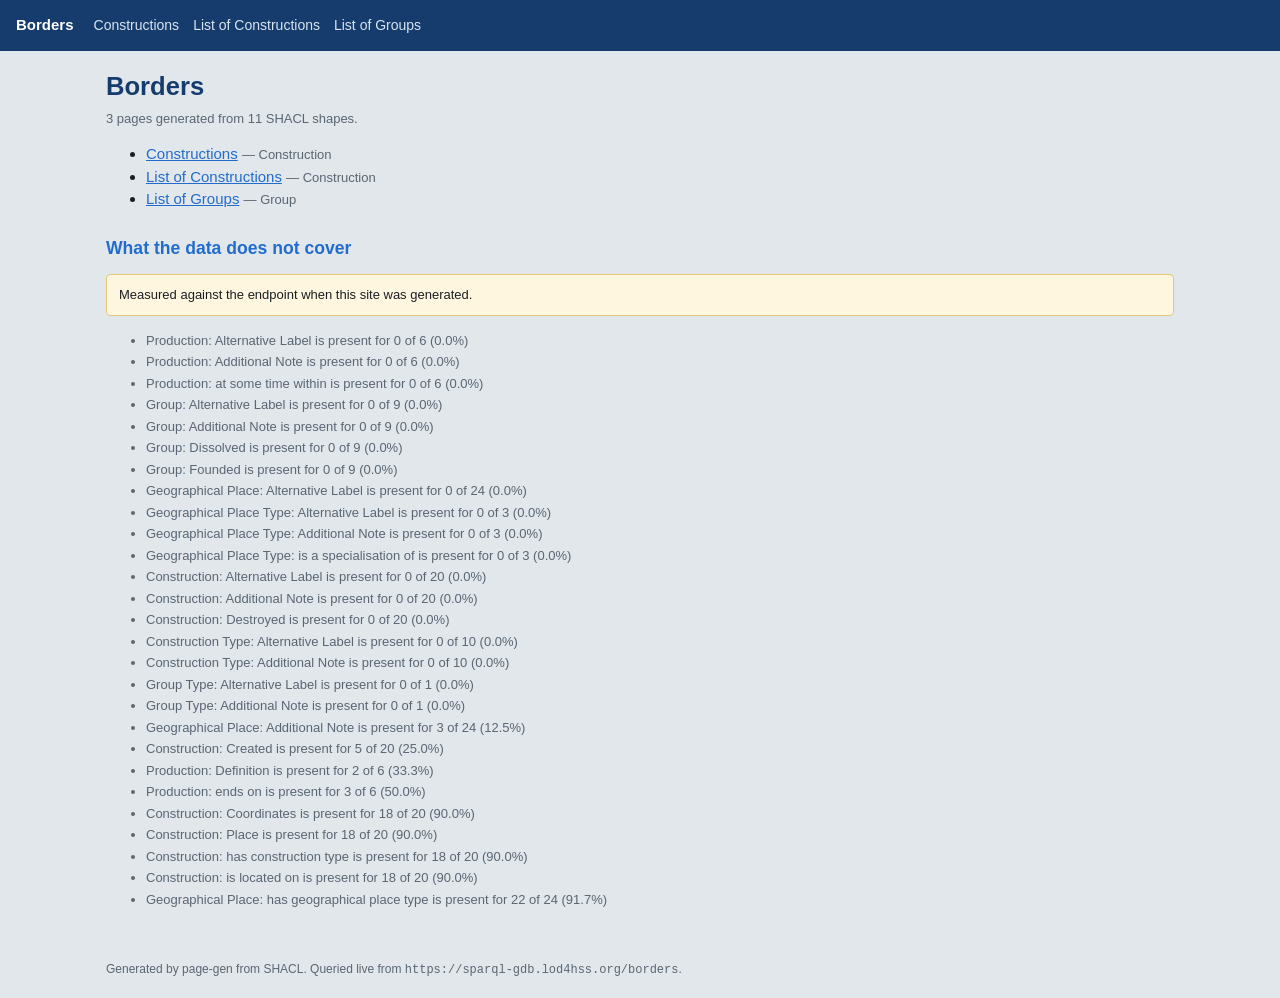
==== docs/index.html @ 99ce8fdb "change output folder name" ====
<!DOCTYPE html>
<html lang="en">
<head>
<meta charset="UTF-8">
<meta name="viewport" content="width=device-width, initial-scale=1.0">
<title>Borders</title>
<link rel="stylesheet" href="base.css">
</head>
<body>
<header>
  <a class="home" href="index.html">Borders</a>
  <nav>    <a href="map.html">Constructions</a>    <a href="constructions.html">List of Constructions</a>    <a href="groups.html">List of Groups</a>  </nav>
</header>
<main>
<h1>Borders</h1>
<p class="subtle">
  3 pages generated from
  11 SHACL shapes.
</p>
<ul>  <li><a href="map.html">Constructions</a> <span class="subtle">&mdash; Construction</span></li>  <li><a href="constructions.html">List of Constructions</a> <span class="subtle">&mdash; Construction</span></li>  <li><a href="groups.html">List of Groups</a> <span class="subtle">&mdash; Group</span></li></ul>
<h2>What the data does not cover</h2>
<p class="caveat">Measured against the endpoint when this site was generated.</p>
<ul>  <li class="subtle">Production: Alternative Label is present for 0 of 6 (0.0%)</li>  <li class="subtle">Production: Additional Note is present for 0 of 6 (0.0%)</li>  <li class="subtle">Production: at some time within is present for 0 of 6 (0.0%)</li>  <li class="subtle">Group: Alternative Label is present for 0 of 9 (0.0%)</li>  <li class="subtle">Group: Additional Note is present for 0 of 9 (0.0%)</li>  <li class="subtle">Group: Dissolved is present for 0 of 9 (0.0%)</li>  <li class="subtle">Group: Founded is present for 0 of 9 (0.0%)</li>  <li class="subtle">Geographical Place: Alternative Label is present for 0 of 24 (0.0%)</li>  <li class="subtle">Geographical Place Type: Alternative Label is present for 0 of 3 (0.0%)</li>  <li class="subtle">Geographical Place Type: Additional Note is present for 0 of 3 (0.0%)</li>  <li class="subtle">Geographical Place Type: is a specialisation of is present for 0 of 3 (0.0%)</li>  <li class="subtle">Construction: Alternative Label is present for 0 of 20 (0.0%)</li>  <li class="subtle">Construction: Additional Note is present for 0 of 20 (0.0%)</li>  <li class="subtle">Construction: Destroyed is present for 0 of 20 (0.0%)</li>  <li class="subtle">Construction Type: Alternative Label is present for 0 of 10 (0.0%)</li>  <li class="subtle">Construction Type: Additional Note is present for 0 of 10 (0.0%)</li>  <li class="subtle">Group Type: Alternative Label is present for 0 of 1 (0.0%)</li>  <li class="subtle">Group Type: Additional Note is present for 0 of 1 (0.0%)</li>  <li class="subtle">Geographical Place: Additional Note is present for 3 of 24 (12.5%)</li>  <li class="subtle">Construction: Created is present for 5 of 20 (25.0%)</li>  <li class="subtle">Production: Definition is present for 2 of 6 (33.3%)</li>  <li class="subtle">Production: ends on is present for 3 of 6 (50.0%)</li>  <li class="subtle">Construction: Coordinates is present for 18 of 20 (90.0%)</li>  <li class="subtle">Construction: Place is present for 18 of 20 (90.0%)</li>  <li class="subtle">Construction: has construction type is present for 18 of 20 (90.0%)</li>  <li class="subtle">Construction: is located on is present for 18 of 20 (90.0%)</li>  <li class="subtle">Geographical Place: has geographical place type is present for 22 of 24 (91.7%)</li></ul>
</main>
<footer>
  Generated by page-gen from SHACL. Queried live from <code>https://sparql-gdb.lod4hss.org/borders</code>.
</footer>
</body>
</html>
---- docs/base.css ----
:root {
  --bg: rgb(226, 231, 235);
  --panel: #ffffff;
  --ink: #1b1f23;
  --subtle: #5a6672;
  --h1: rgb(22, 60, 109);
  --h2: rgb(34, 108, 205);
  --line: #c8d2db;
  --error: #b3261e;
  /* data-viz slots: validated all-pairs on this white surface with
     scripts/validate_palette.js. Three is the all-pairs cap, so a fourth
     category folds into Other rather than inventing a hue. */
  --series-1: #2a78d6;
  --series-2: #eb6834;
  --series-3: #1baf7a;
  --series-other: #898781;
  --chart-surface: #ffffff;
  --grid: #e1e0d9;
  --axis: #c3c2b7;
  --muted-ink: #898781;
}

* { box-sizing: border-box; }

body {
  margin: 0;
  background: var(--bg);
  color: var(--ink);
  font: 15px/1.5 Geneva, "Liberation Sans", Helvetica, Arial, sans-serif;
}

header {
  display: flex;
  flex-wrap: wrap;
  gap: 8px 20px;
  align-items: baseline;
  padding: 14px 16px;
  background: var(--h1);
}

header .home { color: #fff; font-weight: 700; text-decoration: none; }
header nav { display: flex; flex-wrap: wrap; gap: 14px; }
header nav a { color: #d8e4f2; text-decoration: none; font-size: 14px; }
header nav a:hover { text-decoration: underline; }
header nav a[aria-current="page"] { color: #fff; font-weight: 600; }

main { max-width: 1100px; margin: 0 auto; padding: 16px; }

h1 { color: var(--h1); font-size: 1.6rem; margin: 0 0 4px; }
h2 { color: var(--h2); font-size: 1.1rem; margin: 24px 0 8px; }

a { color: var(--h2); }

.subtle { color: var(--subtle); font-size: 13px; margin: 2px 0; }
.empty { color: var(--subtle); font-style: italic; }
.error { color: var(--error); white-space: pre-wrap; }

label { display: block; font-size: 13px; color: var(--subtle); margin: 12px 0; }

input[type="search"] {
  display: block;
  width: 100%;
  max-width: 420px;
  margin-top: 4px;
  padding: 7px 9px;
  border: 1px solid var(--line);
  border-radius: 4px;
  font: inherit;
  background: var(--panel);
}

.panels { display: flex; flex-wrap: wrap; gap: 24px; }
.panels > section { flex: 1 1 380px; min-width: 0; }

[data-rows], [data-outgoing], [data-incoming] {
  background: var(--panel);
  border: 1px solid var(--line);
  border-radius: 4px;
  overflow-x: auto;
}

[aria-busy="true"] { opacity: 0.55; }

table { width: 100%; border-collapse: collapse; }
th, td { text-align: left; padding: 7px 10px; border-bottom: 1px solid var(--line); vertical-align: top; }
th { position: sticky; top: 0; background: #eef2f6; color: var(--h1); font-size: 13px; }
tr:last-child td { border-bottom: none; }
code { font-size: 12px; word-break: break-all; }

.pagination { display: flex; flex-wrap: wrap; gap: 8px; align-items: center; margin: 10px 0; }
.pagination button {
  padding: 5px 11px;
  border: 1px solid var(--line);
  border-radius: 3px;
  background: var(--panel);
  font: inherit;
  cursor: pointer;
}
.pagination button:disabled { opacity: 0.45; cursor: default; }
.pagination .range { color: var(--subtle); font-size: 13px; }

.caveat {
  background: #fff6e0;
  border: 1px solid #e4c777;
  border-radius: 4px;
  padding: 10px 12px;
  font-size: 13px;
}

footer {
  max-width: 1100px;
  margin: 0 auto;
  padding: 20px 16px;
  color: var(--subtle);
  font-size: 12px;
}

@media (max-width: 600px) {
  main { padding: 12px; }
  .panels { gap: 12px; }
}

/* --- map and chart --- */

#map { height: 560px; border: 1px solid var(--line); border-radius: 4px; background: #eef2f6; }

.legend { display: flex; flex-wrap: wrap; gap: 6px 16px; margin: 10px 0; padding: 0; list-style: none; }
.legend li { display: flex; align-items: center; gap: 6px; font-size: 13px; color: var(--ink); }
.legend .swatch { width: 12px; height: 12px; border-radius: 50%; border: 2px solid var(--chart-surface); box-shadow: 0 0 0 1px rgba(0,0,0,.18); }

.marker-popup strong { display: block; color: var(--h1); }
.marker-popup .count { font-size: 18px; font-weight: 600; }

.chart { background: var(--chart-surface); border: 1px solid var(--line); border-radius: 4px; padding: 12px 8px 4px; }
.chart svg { display: block; width: 100%; height: auto; }
.chart .grid { stroke: var(--grid); stroke-width: 1; }
.chart .axis { stroke: var(--axis); stroke-width: 1; }
.chart .bar { fill: var(--series-1); }
.chart .hit { fill: transparent; cursor: pointer; }
.chart .hit:hover + .bar, .chart .hit:focus + .bar { fill: #1c5cab; }
.chart text { fill: var(--muted-ink); font-size: 11px; font-family: inherit; }
.chart .value { fill: var(--ink); font-weight: 600; }

.tip {
  position: absolute;
  pointer-events: none;
  background: #1b1f23;
  color: #fff;
  padding: 5px 8px;
  border-radius: 3px;
  font-size: 12px;
  white-space: nowrap;
  opacity: 0;
  transition: opacity .12s;
  z-index: 500;
}
.tip[data-shown] { opacity: 1; }

details.table-view { margin: 12px 0; }
details.table-view summary { cursor: pointer; font-size: 13px; color: var(--h2); }
details.table-view table { margin-top: 8px; background: var(--chart-surface); border: 1px solid var(--line); border-radius: 4px; }
details.table-view td.num, details.table-view th.num { text-align: right; font-variant-numeric: tabular-nums; }
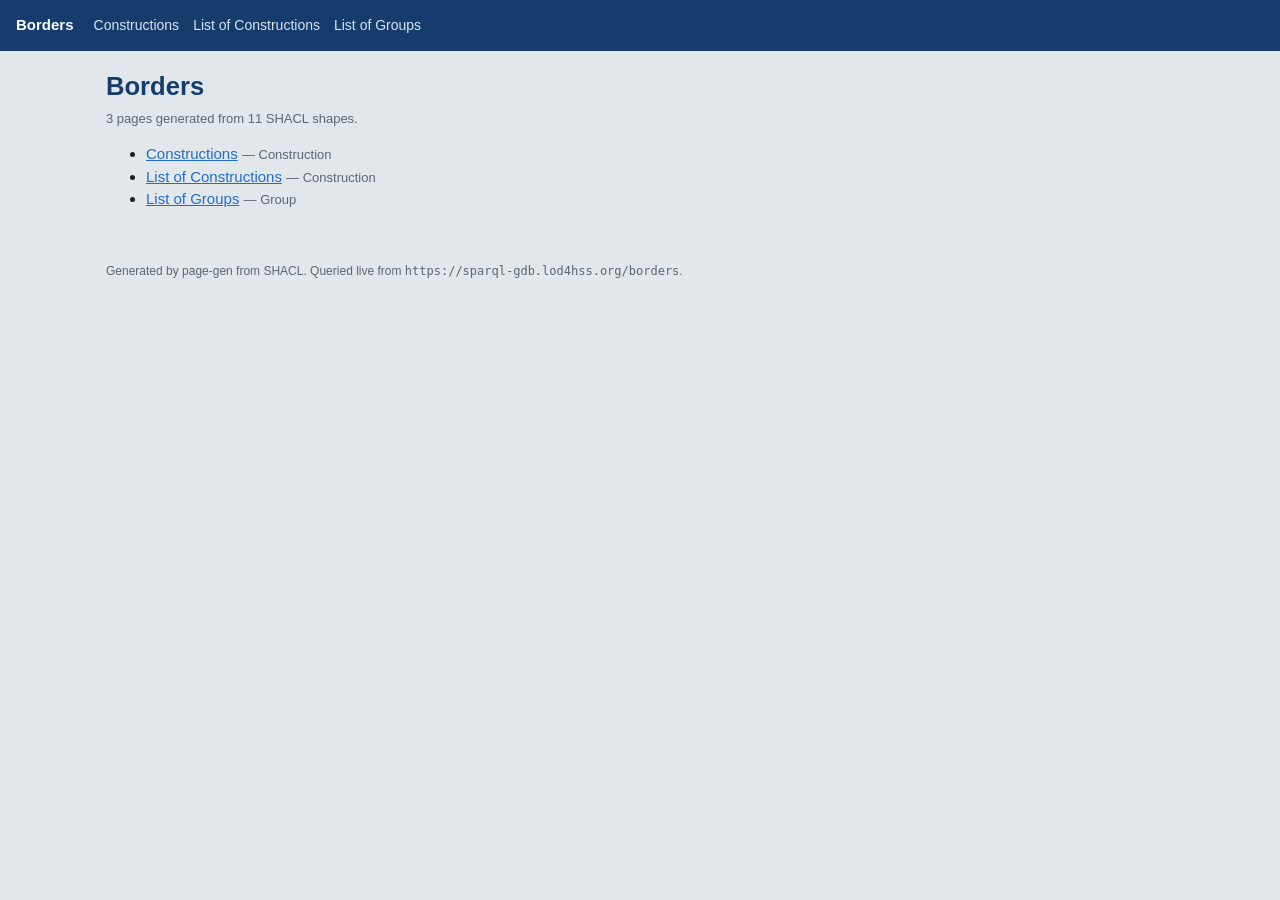
==== commit 971ed539: "put everything needed for build into repo" ====
--- a/docs/index.html
+++ b/docs/index.html
@@ -18,9 +18,6 @@
   11 SHACL shapes.
 </p>
 <ul>  <li><a href="map.html">Constructions</a> <span class="subtle">&mdash; Construction</span></li>  <li><a href="constructions.html">List of Constructions</a> <span class="subtle">&mdash; Construction</span></li>  <li><a href="groups.html">List of Groups</a> <span class="subtle">&mdash; Group</span></li></ul>
-<h2>What the data does not cover</h2>
-<p class="caveat">Measured against the endpoint when this site was generated.</p>
-<ul>  <li class="subtle">Production: Alternative Label is present for 0 of 6 (0.0%)</li>  <li class="subtle">Production: Additional Note is present for 0 of 6 (0.0%)</li>  <li class="subtle">Production: at some time within is present for 0 of 6 (0.0%)</li>  <li class="subtle">Group: Alternative Label is present for 0 of 9 (0.0%)</li>  <li class="subtle">Group: Additional Note is present for 0 of 9 (0.0%)</li>  <li class="subtle">Group: Dissolved is present for 0 of 9 (0.0%)</li>  <li class="subtle">Group: Founded is present for 0 of 9 (0.0%)</li>  <li class="subtle">Geographical Place: Alternative Label is present for 0 of 24 (0.0%)</li>  <li class="subtle">Geographical Place Type: Alternative Label is present for 0 of 3 (0.0%)</li>  <li class="subtle">Geographical Place Type: Additional Note is present for 0 of 3 (0.0%)</li>  <li class="subtle">Geographical Place Type: is a specialisation of is present for 0 of 3 (0.0%)</li>  <li class="subtle">Construction: Alternative Label is present for 0 of 20 (0.0%)</li>  <li class="subtle">Construction: Additional Note is present for 0 of 20 (0.0%)</li>  <li class="subtle">Construction: Destroyed is present for 0 of 20 (0.0%)</li>  <li class="subtle">Construction Type: Alternative Label is present for 0 of 10 (0.0%)</li>  <li class="subtle">Construction Type: Additional Note is present for 0 of 10 (0.0%)</li>  <li class="subtle">Group Type: Alternative Label is present for 0 of 1 (0.0%)</li>  <li class="subtle">Group Type: Additional Note is present for 0 of 1 (0.0%)</li>  <li class="subtle">Geographical Place: Additional Note is present for 3 of 24 (12.5%)</li>  <li class="subtle">Construction: Created is present for 5 of 20 (25.0%)</li>  <li class="subtle">Production: Definition is present for 2 of 6 (33.3%)</li>  <li class="subtle">Production: ends on is present for 3 of 6 (50.0%)</li>  <li class="subtle">Construction: Coordinates is present for 18 of 20 (90.0%)</li>  <li class="subtle">Construction: Place is present for 18 of 20 (90.0%)</li>  <li class="subtle">Construction: has construction type is present for 18 of 20 (90.0%)</li>  <li class="subtle">Construction: is located on is present for 18 of 20 (90.0%)</li>  <li class="subtle">Geographical Place: has geographical place type is present for 22 of 24 (91.7%)</li></ul>
 </main>
 <footer>
   Generated by page-gen from SHACL. Queried live from <code>https://sparql-gdb.lod4hss.org/borders</code>.
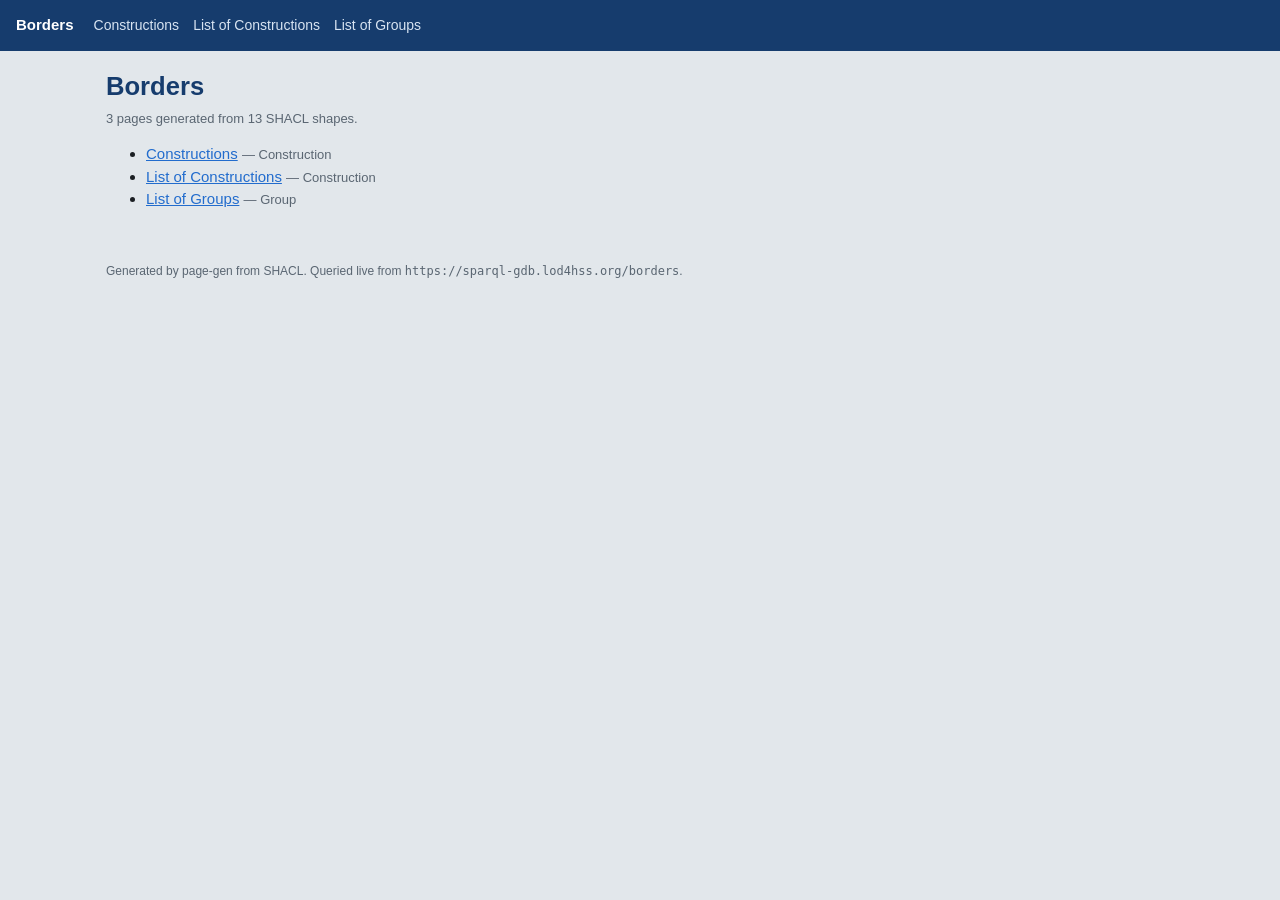
==== commit 7637518b: "- show lists of constructions with the same coordinates - color dots by use type (not construction t" ====
--- a/docs/index.html
+++ b/docs/index.html
@@ -15,7 +15,7 @@
 <h1>Borders</h1>
 <p class="subtle">
   3 pages generated from
-  11 SHACL shapes.
+  13 SHACL shapes.
 </p>
 <ul>  <li><a href="map.html">Constructions</a> <span class="subtle">&mdash; Construction</span></li>  <li><a href="constructions.html">List of Constructions</a> <span class="subtle">&mdash; Construction</span></li>  <li><a href="groups.html">List of Groups</a> <span class="subtle">&mdash; Group</span></li></ul>
 </main>
--- a/docs/base.css
+++ b/docs/base.css
@@ -126,10 +126,20 @@
 
 .legend { display: flex; flex-wrap: wrap; gap: 6px 16px; margin: 10px 0; padding: 0; list-style: none; }
 .legend li { display: flex; align-items: center; gap: 6px; font-size: 13px; color: var(--ink); }
-.legend .swatch { width: 12px; height: 12px; border-radius: 50%; border: 2px solid var(--chart-surface); box-shadow: 0 0 0 1px rgba(0,0,0,.18); }
+/* shared by the legend and by the per-record list in a marker popup, so a
+   row in the list is visibly the same thing as the slice it stands for */
+.swatch { width: 12px; height: 12px; border-radius: 50%; border: 2px solid var(--chart-surface); box-shadow: 0 0 0 1px rgba(0,0,0,.18); flex: none; }
 
 .marker-popup strong { display: block; color: var(--h1); }
 .marker-popup .count { font-size: 18px; font-weight: 600; }
+.marker-list { margin: 6px 0 0; padding: 0; list-style: none; }
+.marker-list li { display: flex; align-items: center; gap: 6px; padding: 2px 0; }
+.marker-list .kind { color: var(--subtle); font-size: 12px; }
+.marker-list .count { font-size: 13px; font-weight: 600; margin-left: auto; }
+
+/* a mark covering more than one category: the conic-gradient slices and the
+   ring colour are written by views.js, the box model belongs here */
+.map-pie span { display: block; width: 100%; height: 100%; border-radius: 50%; border: 2px solid var(--chart-surface); box-shadow: 0 0 0 1px rgba(0,0,0,.18); }
 
 .chart { background: var(--chart-surface); border: 1px solid var(--line); border-radius: 4px; padding: 12px 8px 4px; }
 .chart svg { display: block; width: 100%; height: auto; }
@@ -160,3 +170,37 @@
 details.table-view summary { cursor: pointer; font-size: 13px; color: var(--h2); }
 details.table-view table { margin-top: 8px; background: var(--chart-surface); border: 1px solid var(--line); border-radius: 4px; }
 details.table-view td.num, details.table-view th.num { text-align: right; font-variant-numeric: tabular-nums; }
+
+/* --- copy the entity URI --- */
+
+.uri { display: flex; align-items: center; gap: 6px; flex-wrap: wrap; }
+
+button.copy {
+  display: inline-flex;
+  align-items: center;
+  justify-content: center;
+  width: 26px;
+  height: 26px;
+  padding: 0;
+  border: 1px solid var(--line);
+  border-radius: 4px;
+  background: var(--panel);
+  color: var(--subtle);
+  cursor: pointer;
+  flex: none;
+}
+
+button.copy:hover { color: var(--h2); border-color: var(--h2); }
+button.copy:focus-visible { outline: 2px solid var(--h2); outline-offset: 1px; }
+button.copy[data-state="copied"] { color: #0ca30c; border-color: #0ca30c; }
+button.copy[data-state="failed"] { color: var(--error); border-color: var(--error); }
+
+button.copy svg {
+  width: 15px;
+  height: 15px;
+  fill: none;
+  stroke: currentColor;
+  stroke-width: 2;
+  stroke-linecap: round;
+  stroke-linejoin: round;
+}
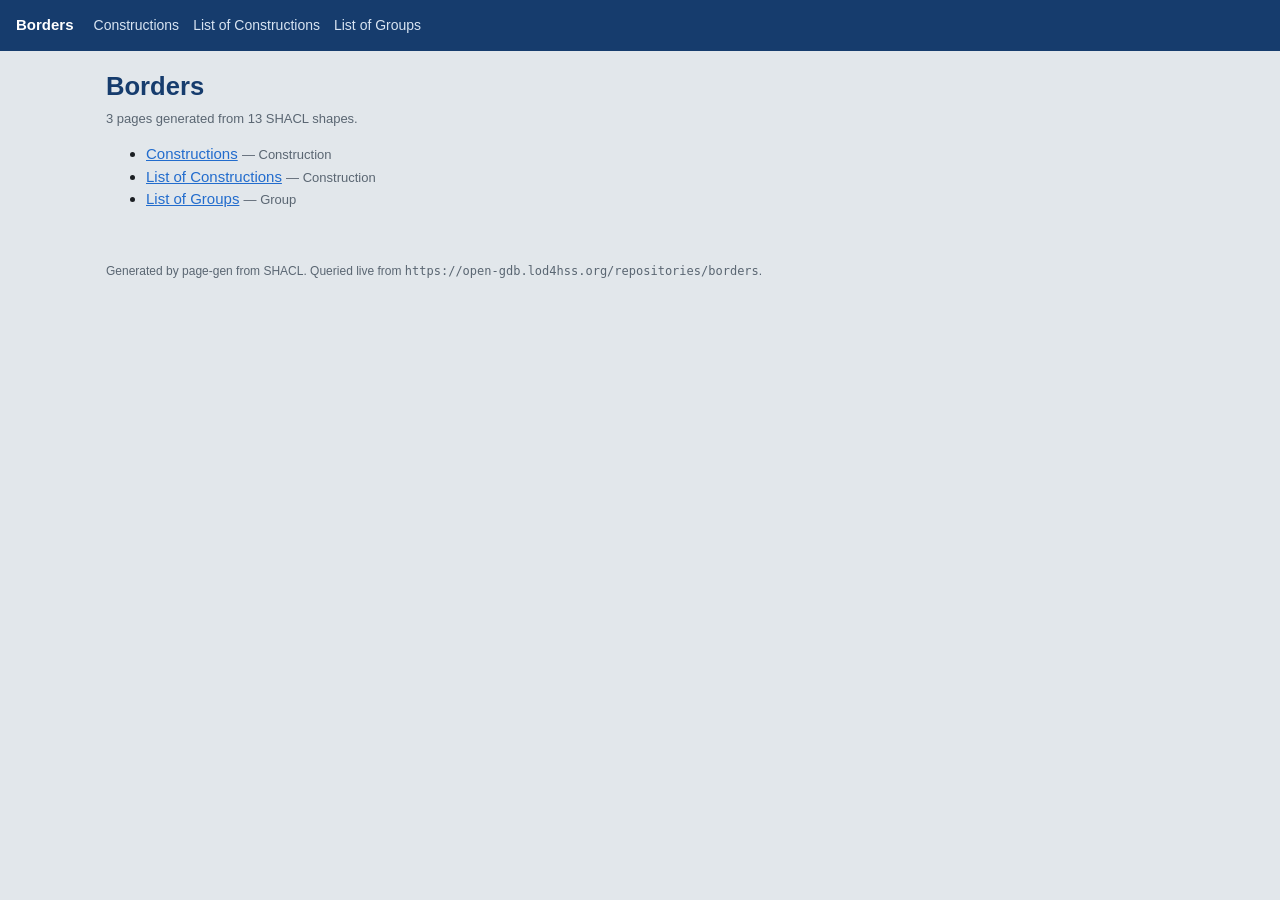
==== commit 56d68227: "migrate to new endpoint" ====
--- a/docs/index.html
+++ b/docs/index.html
@@ -20,7 +20,7 @@
 <ul>  <li><a href="map.html">Constructions</a> <span class="subtle">&mdash; Construction</span></li>  <li><a href="constructions.html">List of Constructions</a> <span class="subtle">&mdash; Construction</span></li>  <li><a href="groups.html">List of Groups</a> <span class="subtle">&mdash; Group</span></li></ul>
 </main>
 <footer>
-  Generated by page-gen from SHACL. Queried live from <code>https://sparql-gdb.lod4hss.org/borders</code>.
+  Generated by page-gen from SHACL. Queried live from <code>https://open-gdb.lod4hss.org/repositories/borders</code>.
 </footer>
 </body>
 </html>
--- a/docs/base.css
+++ b/docs/base.css
@@ -126,8 +126,7 @@
 
 .legend { display: flex; flex-wrap: wrap; gap: 6px 16px; margin: 10px 0; padding: 0; list-style: none; }
 .legend li { display: flex; align-items: center; gap: 6px; font-size: 13px; color: var(--ink); }
-/* shared by the legend and by the per-record list in a marker popup, so a
-   row in the list is visibly the same thing as the slice it stands for */
+/* legend and marker-popup list share this */
 .swatch { width: 12px; height: 12px; border-radius: 50%; border: 2px solid var(--chart-surface); box-shadow: 0 0 0 1px rgba(0,0,0,.18); flex: none; }
 
 .marker-popup strong { display: block; color: var(--h1); }
@@ -137,8 +136,7 @@
 .marker-list .kind { color: var(--subtle); font-size: 12px; }
 .marker-list .count { font-size: 13px; font-weight: 600; margin-left: auto; }
 
-/* a mark covering more than one category: the conic-gradient slices and the
-   ring colour are written by views.js, the box model belongs here */
+/* the slices and ring colour are written by views.js */
 .map-pie span { display: block; width: 100%; height: 100%; border-radius: 50%; border: 2px solid var(--chart-surface); box-shadow: 0 0 0 1px rgba(0,0,0,.18); }
 
 .chart { background: var(--chart-surface); border: 1px solid var(--line); border-radius: 4px; padding: 12px 8px 4px; }
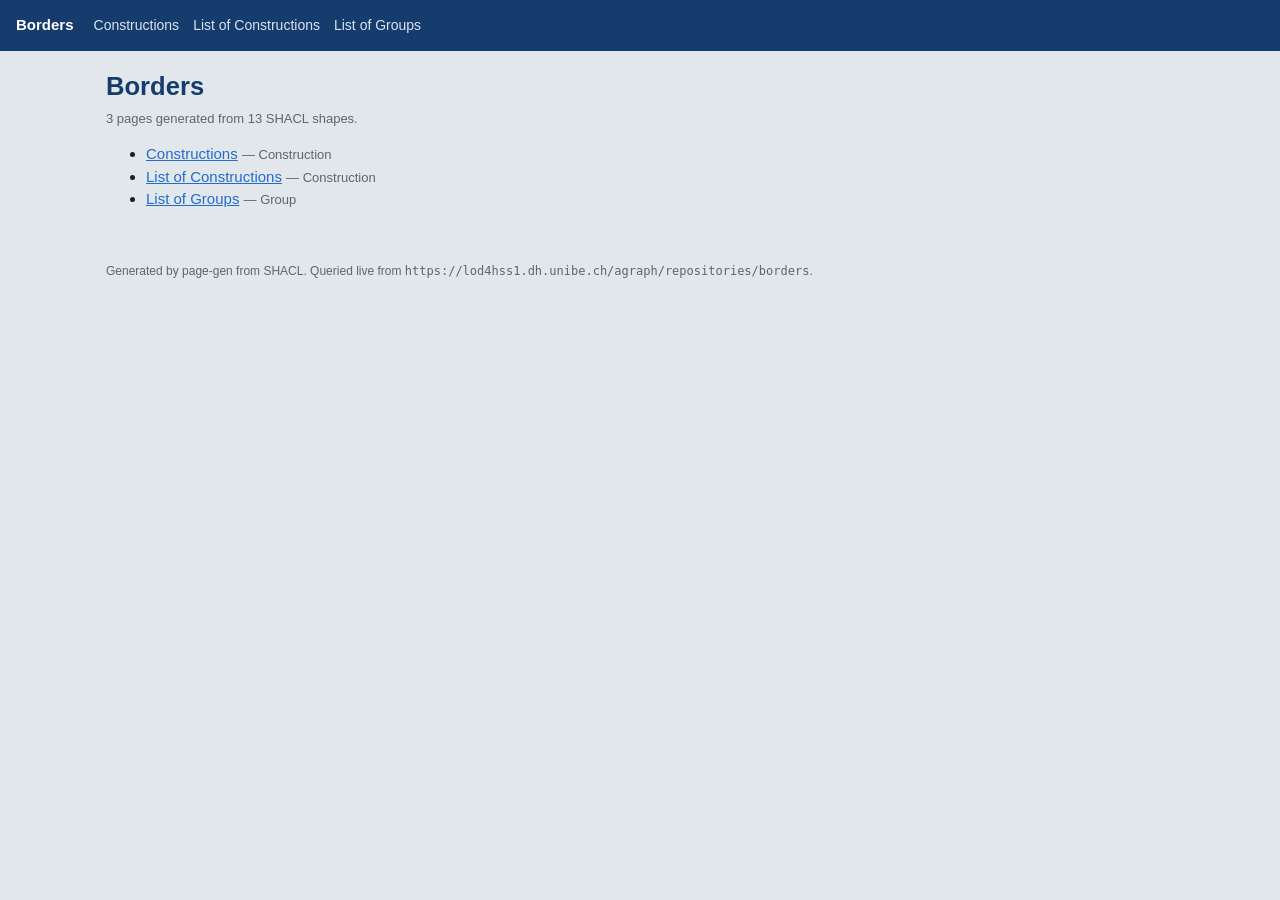
==== commit 6aba7065: "switch to allegrograph" ====
--- a/docs/index.html
+++ b/docs/index.html
@@ -20,7 +20,7 @@
 <ul>  <li><a href="map.html">Constructions</a> <span class="subtle">&mdash; Construction</span></li>  <li><a href="constructions.html">List of Constructions</a> <span class="subtle">&mdash; Construction</span></li>  <li><a href="groups.html">List of Groups</a> <span class="subtle">&mdash; Group</span></li></ul>
 </main>
 <footer>
-  Generated by page-gen from SHACL. Queried live from <code>https://open-gdb.lod4hss.org/repositories/borders</code>.
+  Generated by page-gen from SHACL. Queried live from <code>https://lod4hss1.dh.unibe.ch/agraph/repositories/borders</code>.
 </footer>
 </body>
 </html>
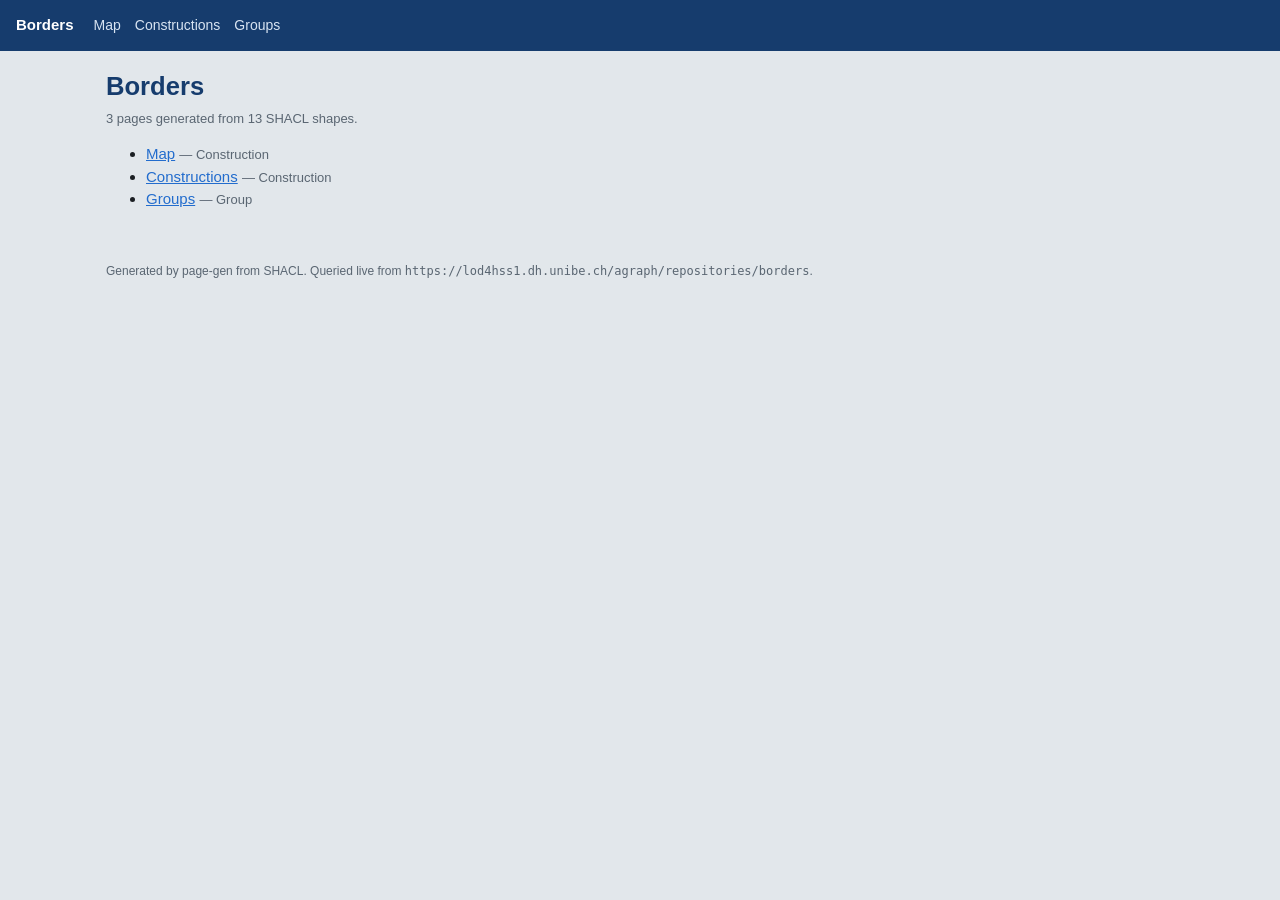
==== commit 544e9a22: "change titles of views" ====
--- a/docs/index.html
+++ b/docs/index.html
@@ -9,7 +9,7 @@
 <body>
 <header>
   <a class="home" href="index.html">Borders</a>
-  <nav>    <a href="map.html">Constructions</a>    <a href="constructions.html">List of Constructions</a>    <a href="groups.html">List of Groups</a>  </nav>
+  <nav>    <a href="map.html">Map</a>    <a href="constructions.html">Constructions</a>    <a href="groups.html">Groups</a>  </nav>
 </header>
 <main>
 <h1>Borders</h1>
@@ -17,7 +17,7 @@
   3 pages generated from
   13 SHACL shapes.
 </p>
-<ul>  <li><a href="map.html">Constructions</a> <span class="subtle">&mdash; Construction</span></li>  <li><a href="constructions.html">List of Constructions</a> <span class="subtle">&mdash; Construction</span></li>  <li><a href="groups.html">List of Groups</a> <span class="subtle">&mdash; Group</span></li></ul>
+<ul>  <li><a href="map.html">Map</a> <span class="subtle">&mdash; Construction</span></li>  <li><a href="constructions.html">Constructions</a> <span class="subtle">&mdash; Construction</span></li>  <li><a href="groups.html">Groups</a> <span class="subtle">&mdash; Group</span></li></ul>
 </main>
 <footer>
   Generated by page-gen from SHACL. Queried live from <code>https://lod4hss1.dh.unibe.ch/agraph/repositories/borders</code>.
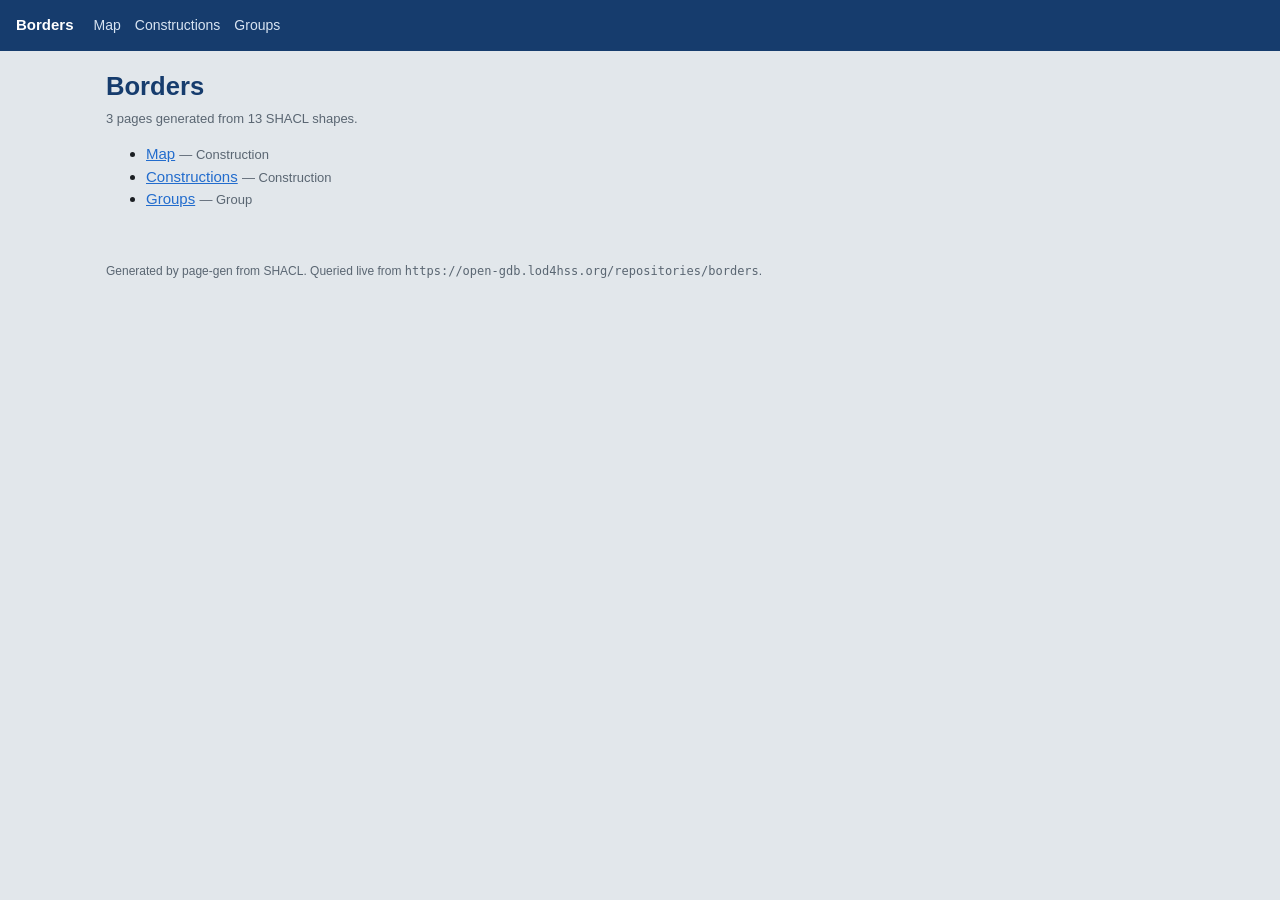
==== commit 742a176d: "change endpoint to open gdb" ====
--- a/docs/index.html
+++ b/docs/index.html
@@ -20,7 +20,7 @@
 <ul>  <li><a href="map.html">Map</a> <span class="subtle">&mdash; Construction</span></li>  <li><a href="constructions.html">Constructions</a> <span class="subtle">&mdash; Construction</span></li>  <li><a href="groups.html">Groups</a> <span class="subtle">&mdash; Group</span></li></ul>
 </main>
 <footer>
-  Generated by page-gen from SHACL. Queried live from <code>https://lod4hss1.dh.unibe.ch/agraph/repositories/borders</code>.
+  Generated by page-gen from SHACL. Queried live from <code>https://open-gdb.lod4hss.org/repositories/borders</code>.
 </footer>
 </body>
 </html>
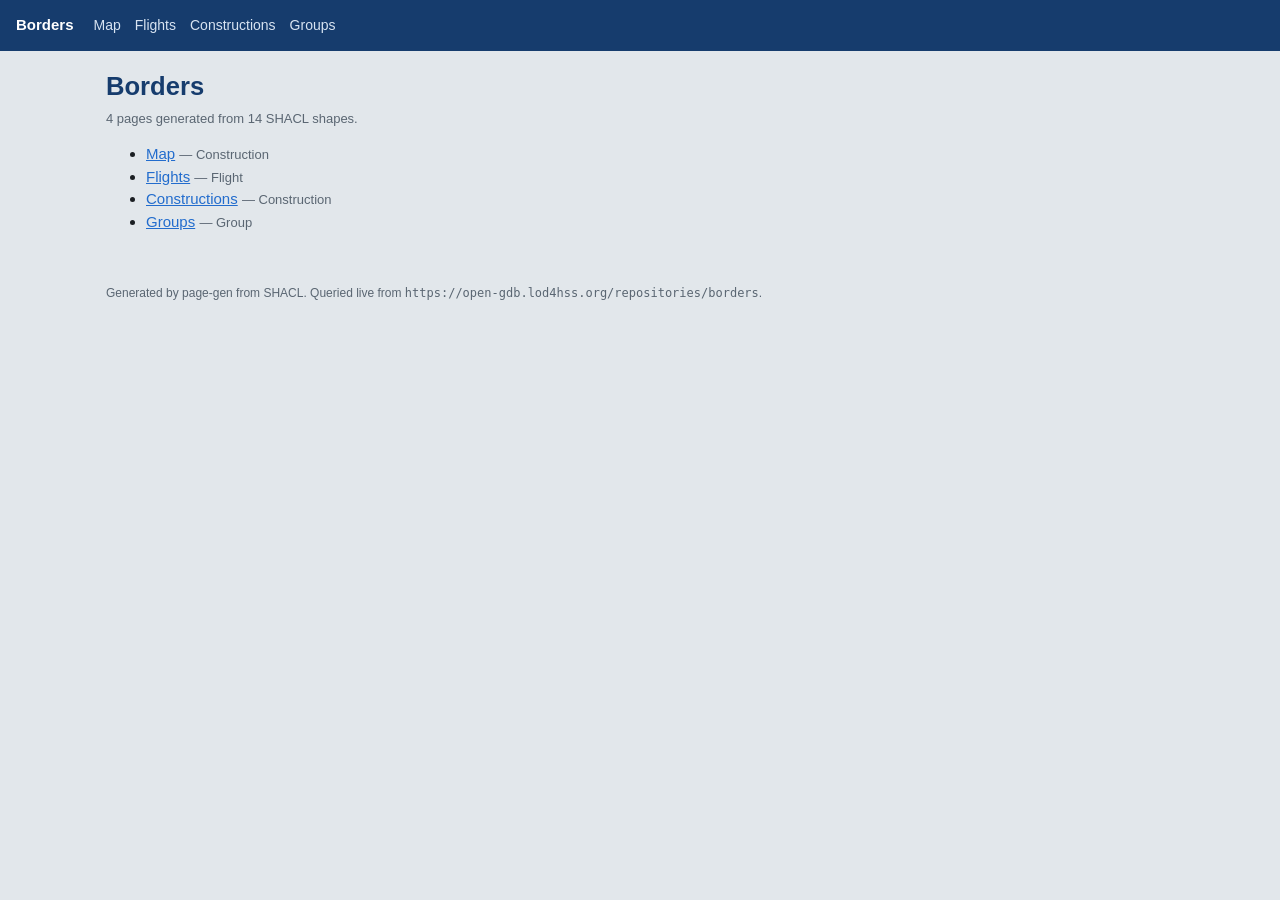
==== commit 1c09c939: "implement flights" ====
--- a/docs/index.html
+++ b/docs/index.html
@@ -9,15 +9,15 @@
 <body>
 <header>
   <a class="home" href="index.html">Borders</a>
-  <nav>    <a href="map.html">Map</a>    <a href="constructions.html">Constructions</a>    <a href="groups.html">Groups</a>  </nav>
+  <nav>    <a href="map.html">Map</a>    <a href="flights.html">Flights</a>    <a href="constructions.html">Constructions</a>    <a href="groups.html">Groups</a>  </nav>
 </header>
 <main>
 <h1>Borders</h1>
 <p class="subtle">
-  3 pages generated from
-  13 SHACL shapes.
+  4 pages generated from
+  14 SHACL shapes.
 </p>
-<ul>  <li><a href="map.html">Map</a> <span class="subtle">&mdash; Construction</span></li>  <li><a href="constructions.html">Constructions</a> <span class="subtle">&mdash; Construction</span></li>  <li><a href="groups.html">Groups</a> <span class="subtle">&mdash; Group</span></li></ul>
+<ul>  <li><a href="map.html">Map</a> <span class="subtle">&mdash; Construction</span></li>  <li><a href="flights.html">Flights</a> <span class="subtle">&mdash; Flight</span></li>  <li><a href="constructions.html">Constructions</a> <span class="subtle">&mdash; Construction</span></li>  <li><a href="groups.html">Groups</a> <span class="subtle">&mdash; Group</span></li></ul>
 </main>
 <footer>
   Generated by page-gen from SHACL. Queried live from <code>https://open-gdb.lod4hss.org/repositories/borders</code>.
--- a/docs/base.css
+++ b/docs/base.css
@@ -202,3 +202,48 @@
   stroke-linecap: round;
   stroke-linejoin: round;
 }
+
+/* --- flow: arcs, and the window that selects them --- */
+
+.legend .rule { display: inline-block; width: 34px; border-top-style: solid; flex: none; }
+.legend li.unit { color: var(--subtle); font-weight: 600; }
+
+.marker-popup .rate { color: var(--subtle); font-size: 12px; }
+
+.timeline { margin: 12px 0; }
+
+.histogram {
+  display: flex;
+  align-items: flex-end;
+  gap: 2px;
+  height: 46px;
+  padding: 0 2px;
+  background: var(--chart-surface);
+  border: 1px solid var(--line);
+  border-bottom: none;
+  border-radius: 4px 4px 0 0;
+}
+.histogram .bar { flex: 1 1 0; min-width: 2px; background: var(--grid); border-radius: 1px 1px 0 0; }
+.histogram .bar[data-in] { background: var(--series-1); }
+
+.timeline .controls {
+  display: flex;
+  flex-wrap: wrap;
+  gap: 10px 18px;
+  align-items: center;
+  padding: 10px 12px;
+  background: var(--panel);
+  border: 1px solid var(--line);
+  border-radius: 0 0 4px 4px;
+}
+.timeline .controls label { display: flex; align-items: center; gap: 8px; margin: 0; flex: 1 1 220px; }
+.timeline input[type="range"] { flex: 1; min-width: 120px; }
+.timeline output { color: var(--ink); font-variant-numeric: tabular-nums; flex: none; min-width: 7ch; }
+.timeline button {
+  padding: 5px 11px;
+  border: 1px solid var(--line);
+  border-radius: 3px;
+  background: var(--panel);
+  font: inherit;
+  cursor: pointer;
+}
